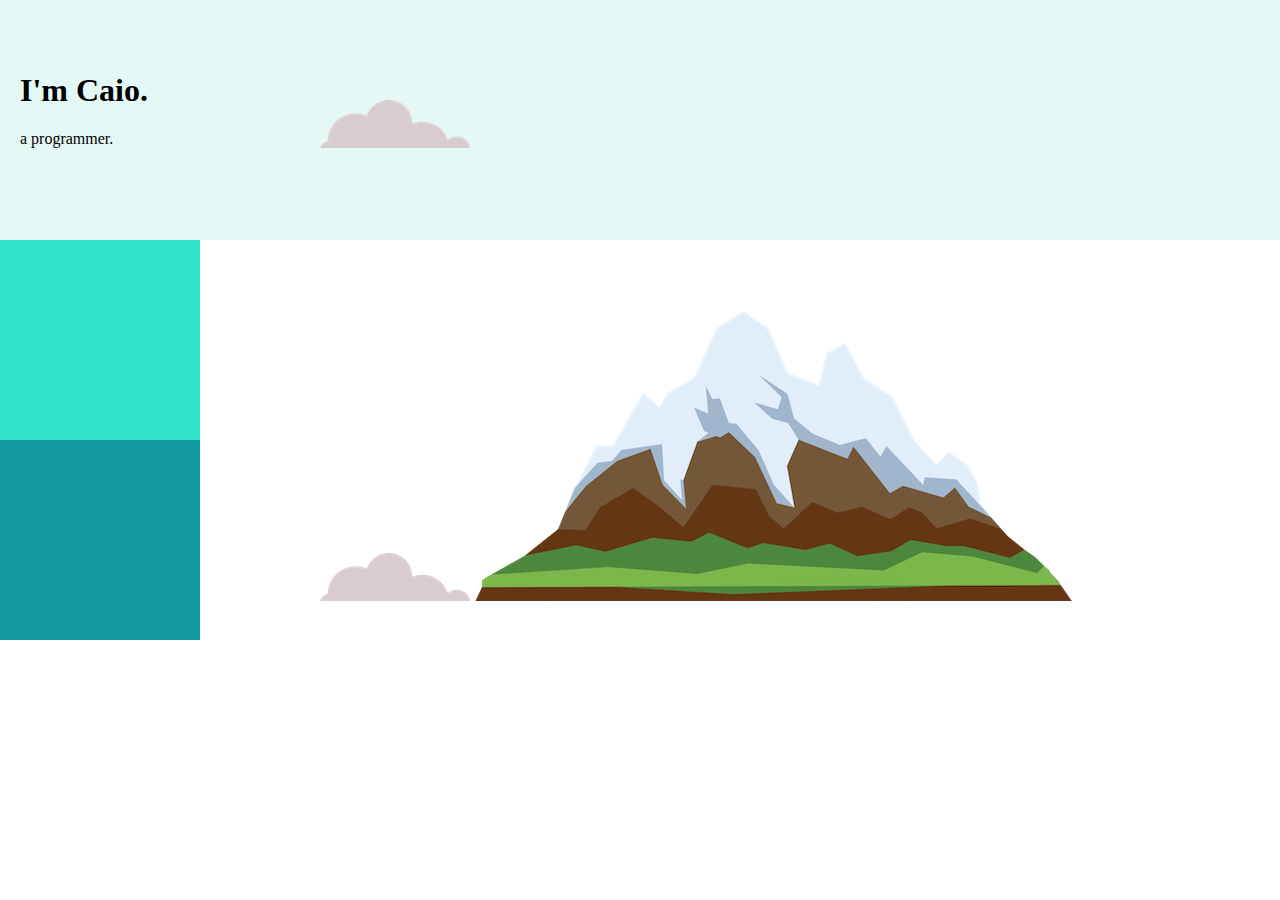
==== CSS -  My Site/index.html @ 96283294 "challenge - position" ====
<!DOCTYPE html>
<html lang="en">
  <head>
    <meta charset="UTF-8" />
    <meta name="viewport" content="width=device-width, initial-scale=1.0" />
    <meta http-equiv="X-UA-Compatible" content="ie=edge" />
    <link rel="stylesheet" href="styles.css" />
    <link rel="icon" href="favicon.ico" />
    <title>Caio Arruda</title>
  </head>
  <body>
    <div class="top-container">
      <img class="cloud" src="images/cloud.png" alt="cloud-img" />
      <h1>I'm Caio.</h1>
      <p>a programmer.</p>
      <img class="cloud" src="images/cloud.png" alt="cloud-img" />
      <img class="mountain" src="images/mountain.png" alt="mountain-img" />
    </div>
    <div class="middle-container"></div>
    <div class="bottom-container"></div>
  </body>
</html>
---- CSS -  My Site/styles.css ----
body {
  margin: 0;
}

h1 {
  margin-top: 0;
}

.top-container {
  background-color: #e4f9f5;
  height: 200px;
  width: 100%;
  padding: 20px;
}

.middle-container {
  background-color: #30e3ca;
  height: 200px;
  width: 200px;
}

.bottom-container {
  background-color: #11999e;
  height: 200px;
  width: 200px;
}

img {
  position: relative;
  left: 300px;
  top: 80px;
}
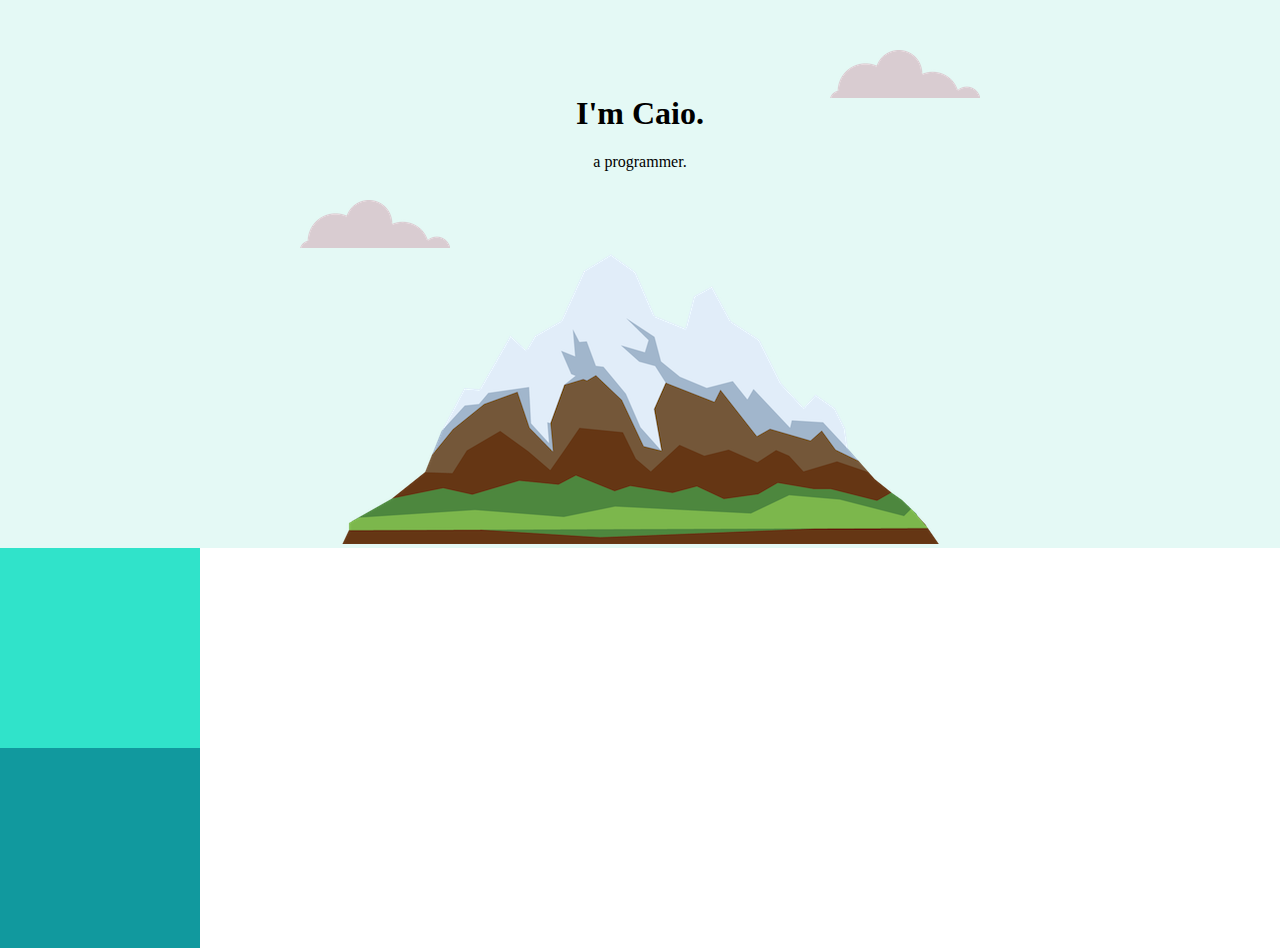
==== commit f69e5d3f: "lecture 47" ====
--- a/CSS -  My Site/index.html
+++ b/CSS -  My Site/index.html
@@ -10,11 +10,11 @@
   </head>
   <body>
     <div class="top-container">
-      <img class="cloud" src="images/cloud.png" alt="cloud-img" />
+      <img class="top-cloud" src="images/cloud.png" alt="cloud-img" />
       <h1>I'm Caio.</h1>
       <p>a programmer.</p>
-      <img class="cloud" src="images/cloud.png" alt="cloud-img" />
-      <img class="mountain" src="images/mountain.png" alt="mountain-img" />
+      <img class="bottom-cloud" src="images/cloud.png" alt="cloud-img" />
+      <img src="images/mountain.png" alt="mountain-img" />
     </div>
     <div class="middle-container"></div>
     <div class="bottom-container"></div>
--- a/CSS -  My Site/styles.css
+++ b/CSS -  My Site/styles.css
@@ -1,5 +1,6 @@
 body {
   margin: 0;
+  text-align: center;
 }
 
 h1 {
@@ -8,9 +9,8 @@
 
 .top-container {
   background-color: #e4f9f5;
-  height: 200px;
-  width: 100%;
-  padding: 20px;
+  position: relative;
+  padding-top: 95px;
 }
 
 .middle-container {
@@ -25,8 +25,13 @@
   width: 200px;
 }
 
-img {
-  position: relative;
+.top-cloud {
+  position: absolute;
+  right: 300px;
+  top: 50px;
+}
+
+.bottom-cloud {
+  position: absolute;
   left: 300px;
-  top: 80px;
-}
+  bottom: 300px;
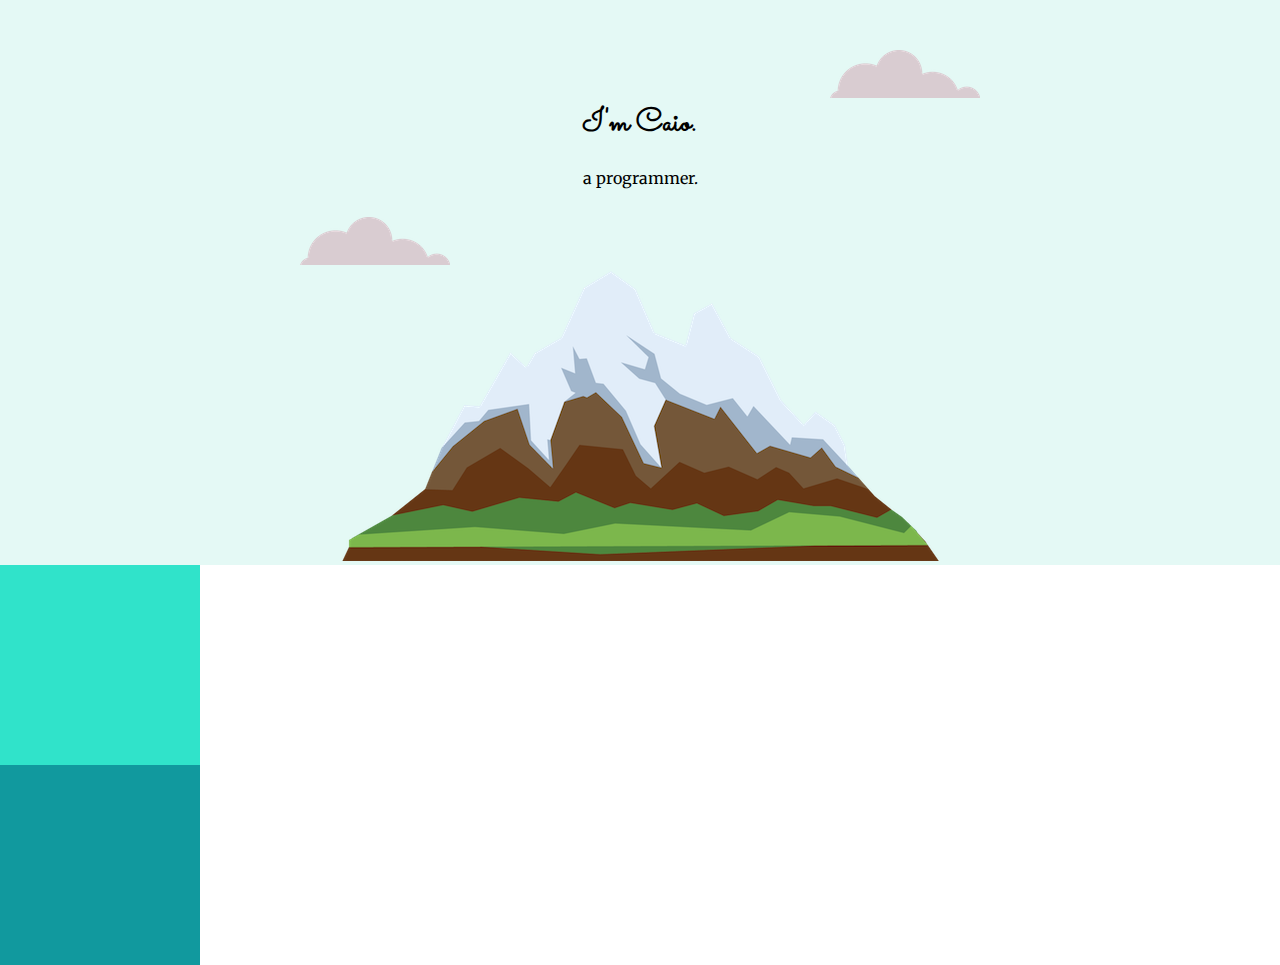
==== commit 1f24af8f: "adding fonts for website" ====
--- a/CSS -  My Site/index.html
+++ b/CSS -  My Site/index.html
@@ -6,6 +6,10 @@
     <meta http-equiv="X-UA-Compatible" content="ie=edge" />
     <link rel="stylesheet" href="styles.css" />
     <link rel="icon" href="favicon.ico" />
+    <link
+      href="https://fonts.googleapis.com/css?family=Merriweather|Montserrat|Sacramento&display=swap"
+      rel="stylesheet"
+    />
     <title>Caio Arruda</title>
   </head>
   <body>
--- a/CSS -  My Site/styles.css
+++ b/CSS -  My Site/styles.css
@@ -1,16 +1,25 @@
 body {
   margin: 0;
   text-align: center;
+  font-family: "Merriweather", serif;
 }
 
 h1 {
   margin-top: 0;
+  font-family: "Sacramento", cursive;
 }
 
+h2 {
+  font-family: "Montserrat", sans-serif;
+}
+
+h3 {
+  font-family: "Montserrat", sans-serif;
+}
 .top-container {
   background-color: #e4f9f5;
   position: relative;
-  padding-top: 95px;
+  padding-top: 100px;
 }
 
 .middle-container {
@@ -35,3 +44,4 @@
   position: absolute;
   left: 300px;
   bottom: 300px;
+}
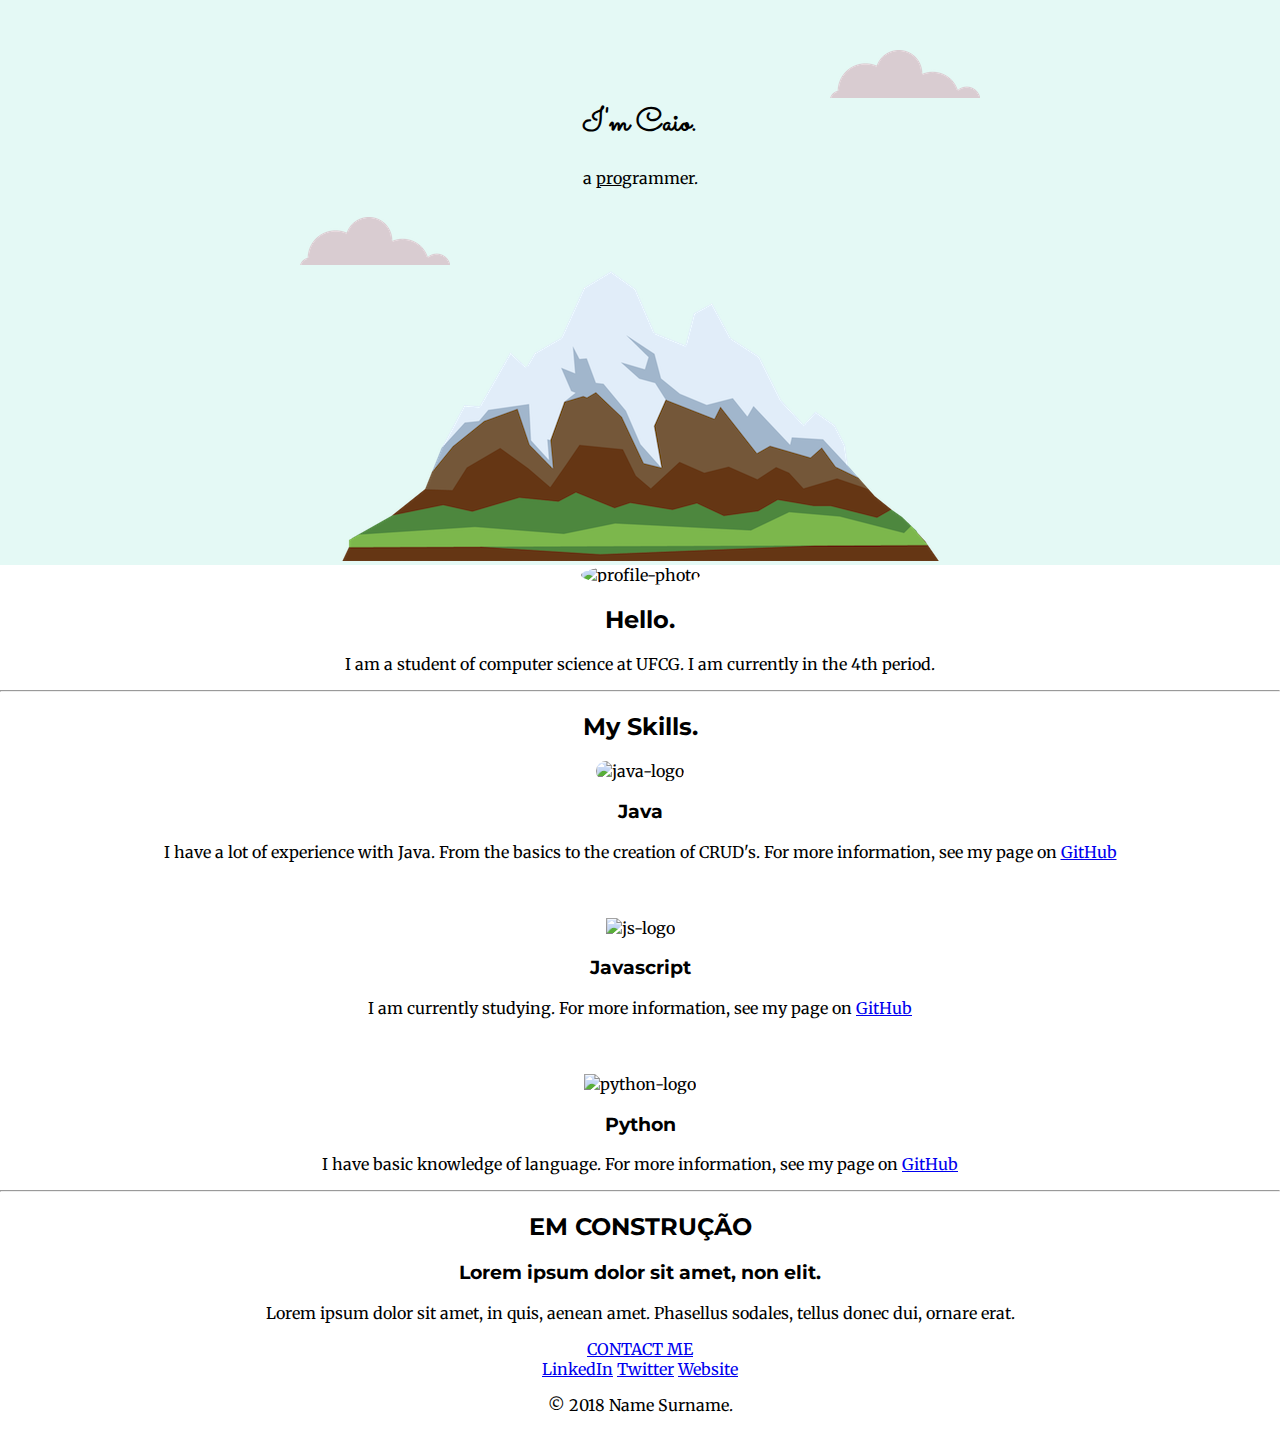
==== commit 60b9e09e: "portfolio" ====
--- a/CSS -  My Site/index.html
+++ b/CSS -  My Site/index.html
@@ -16,11 +16,89 @@
     <div class="top-container">
       <img class="top-cloud" src="images/cloud.png" alt="cloud-img" />
       <h1>I'm Caio.</h1>
-      <p>a programmer.</p>
+      <p>a <span class="pro">pro</span>grammer.</p>
       <img class="bottom-cloud" src="images/cloud.png" alt="cloud-img" />
       <img src="images/mountain.png" alt="mountain-img" />
     </div>
-    <div class="middle-container"></div>
-    <div class="bottom-container"></div>
+    <div class="middle-container">
+      <div class="profile">
+        <img
+          class="img-profile"
+          src="https://lh3.googleusercontent.com/[base64]w442-h589-no"
+          alt="profile-photo"
+        />
+        <h2>Hello.</h2>
+        <p>
+          I am a student of computer science at UFCG. I am currently in the 4th
+          period.
+        </p>
+      </div>
+      <hr />
+      <div class="skills">
+        <h2>My Skills.</h2>
+        <div class="skill-row">
+          <img
+            class="java-logo"
+            src="https://www.capitani.com.br/wp-content/uploads/2017/07/java-logo-300x300.jpg"
+            alt="java-logo"
+          />
+          <h3>Java</h3>
+          <p>
+            I have a lot of experience with Java. From the basics to the
+            creation of CRUD's. For more information, see my page on
+            <a href="https://github.com/arrudacaio">GitHub</a>
+          </p>
+        </div>
+        <br />
+        <br />
+        <div class="skill-row">
+          <img
+            class="js-logo"
+            src="https://cdn-images-1.medium.com/max/800/1*Mn_mGNUGxK6gCROym_z8Bg.png"
+            alt="js-logo"
+          />
+          <h3>Javascript</h3>
+          <p>
+            I am currently studying. For more information, see my page on
+            <a href="https://github.com/arrudacaio">GitHub</a>
+          </p>
+        </div>
+        <br />
+        <br />
+        <div class="skill-row">
+          <img
+            class="python-logo"
+            src="http://developernews.com.br/wp-content/uploads/2019/07/python-logo-1.png"
+            alt="python-logo"
+          />
+          <h3>Python</h3>
+          <p>
+            I have basic knowledge of language. For more information, see my
+            page on <a href="https://github.com/arrudacaio">GitHub</a>
+          </p>
+        </div>
+      </div>
+      <hr />
+      <div class="contact-me">
+        <h2>EM CONSTRUÇÃO</h2>
+        <h3>Lorem ipsum dolor sit amet, non elit.</h3>
+        <p>
+          Lorem ipsum dolor sit amet, in quis, aenean amet. Phasellus sodales,
+          tellus donec dui, ornare erat.
+        </p>
+        <a class="btn" href="mailto:caio.arruda@ccc.ufcg.edu.br">CONTACT ME</a>
+      </div>
+    </div>
+
+    <div class="bottom-container">
+      <a
+        class="footer-link"
+        href="https://www.linkedin.com/in/caio-arruda-2b304b185/"
+        >LinkedIn</a
+      >
+      <a class="footer-link" href="https://twitter.com/">Twitter</a>
+      <a class="footer-link" href="https://www.appbrewery.co/">Website</a>
+      <p>© 2018 Name Surname.</p>
+    </div>
   </body>
 </html>
--- a/CSS -  My Site/styles.css
+++ b/CSS -  My Site/styles.css
@@ -16,6 +16,10 @@
 h3 {
   font-family: "Montserrat", sans-serif;
 }
+
+.pro {
+  text-decoration: underline;
+}
 .top-container {
   background-color: #e4f9f5;
   position: relative;
@@ -23,15 +27,9 @@
 }
 
 .middle-container {
-  background-color: #30e3ca;
-  height: 200px;
-  width: 200px;
 }
 
 .bottom-container {
-  background-color: #11999e;
-  height: 200px;
-  width: 200px;
 }
 
 .top-cloud {
@@ -45,3 +43,31 @@
   left: 300px;
   bottom: 300px;
 }
+
+.img-profile {
+  max-width: 350px;
+  width: auto;
+  border-radius: 100%;
+}
+
+.java-logo {
+  border-radius: 50px;
+  max-width: 200px;
+  max-height: 150px;
+  width: auto;
+  height: auto;
+}
+
+.js-logo {
+  max-width: 200px;
+  max-height: 150px;
+  width: auto;
+  height: auto;
+}
+
+.python-logo {
+  max-width: 200px;
+  max-height: 150px;
+  width: auto;
+  height: auto;
+}
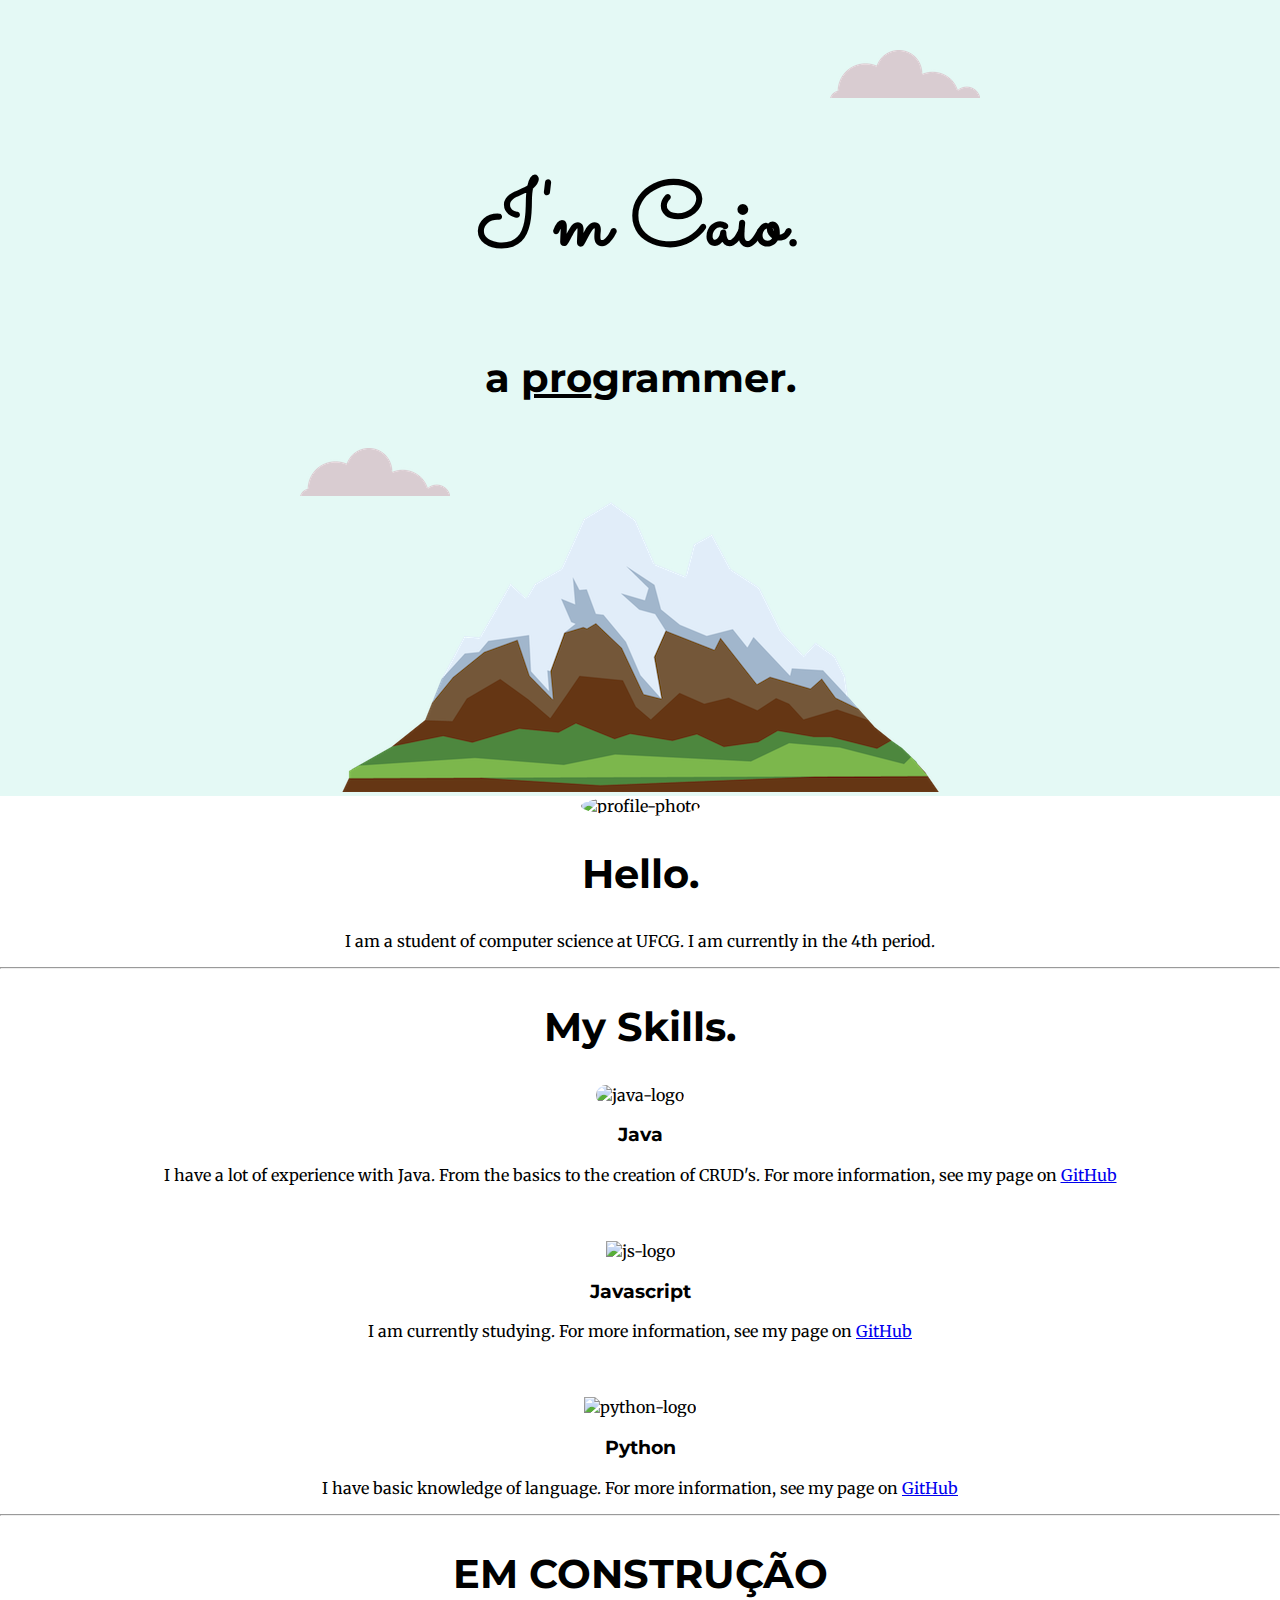
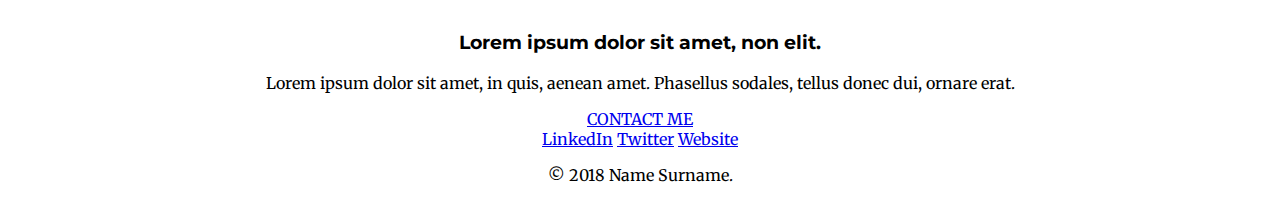
==== commit 49c24bee: "lecture 54" ====
--- a/CSS -  My Site/index.html
+++ b/CSS -  My Site/index.html
@@ -16,7 +16,7 @@
     <div class="top-container">
       <img class="top-cloud" src="images/cloud.png" alt="cloud-img" />
       <h1>I'm Caio.</h1>
-      <p>a <span class="pro">pro</span>grammer.</p>
+      <h2>a <span class="pro">pro</span>grammer.</h2>
       <img class="bottom-cloud" src="images/cloud.png" alt="cloud-img" />
       <img src="images/mountain.png" alt="mountain-img" />
     </div>
--- a/CSS -  My Site/styles.css
+++ b/CSS -  My Site/styles.css
@@ -5,12 +5,14 @@
 }
 
 h1 {
-  margin-top: 0;
+  font-size: 5.625rem;
+  margin-top: 50px auto 0 auto;
   font-family: "Sacramento", cursive;
 }
 
 h2 {
   font-family: "Montserrat", sans-serif;
+  font-size: 2.5rem;
 }
 
 h3 {
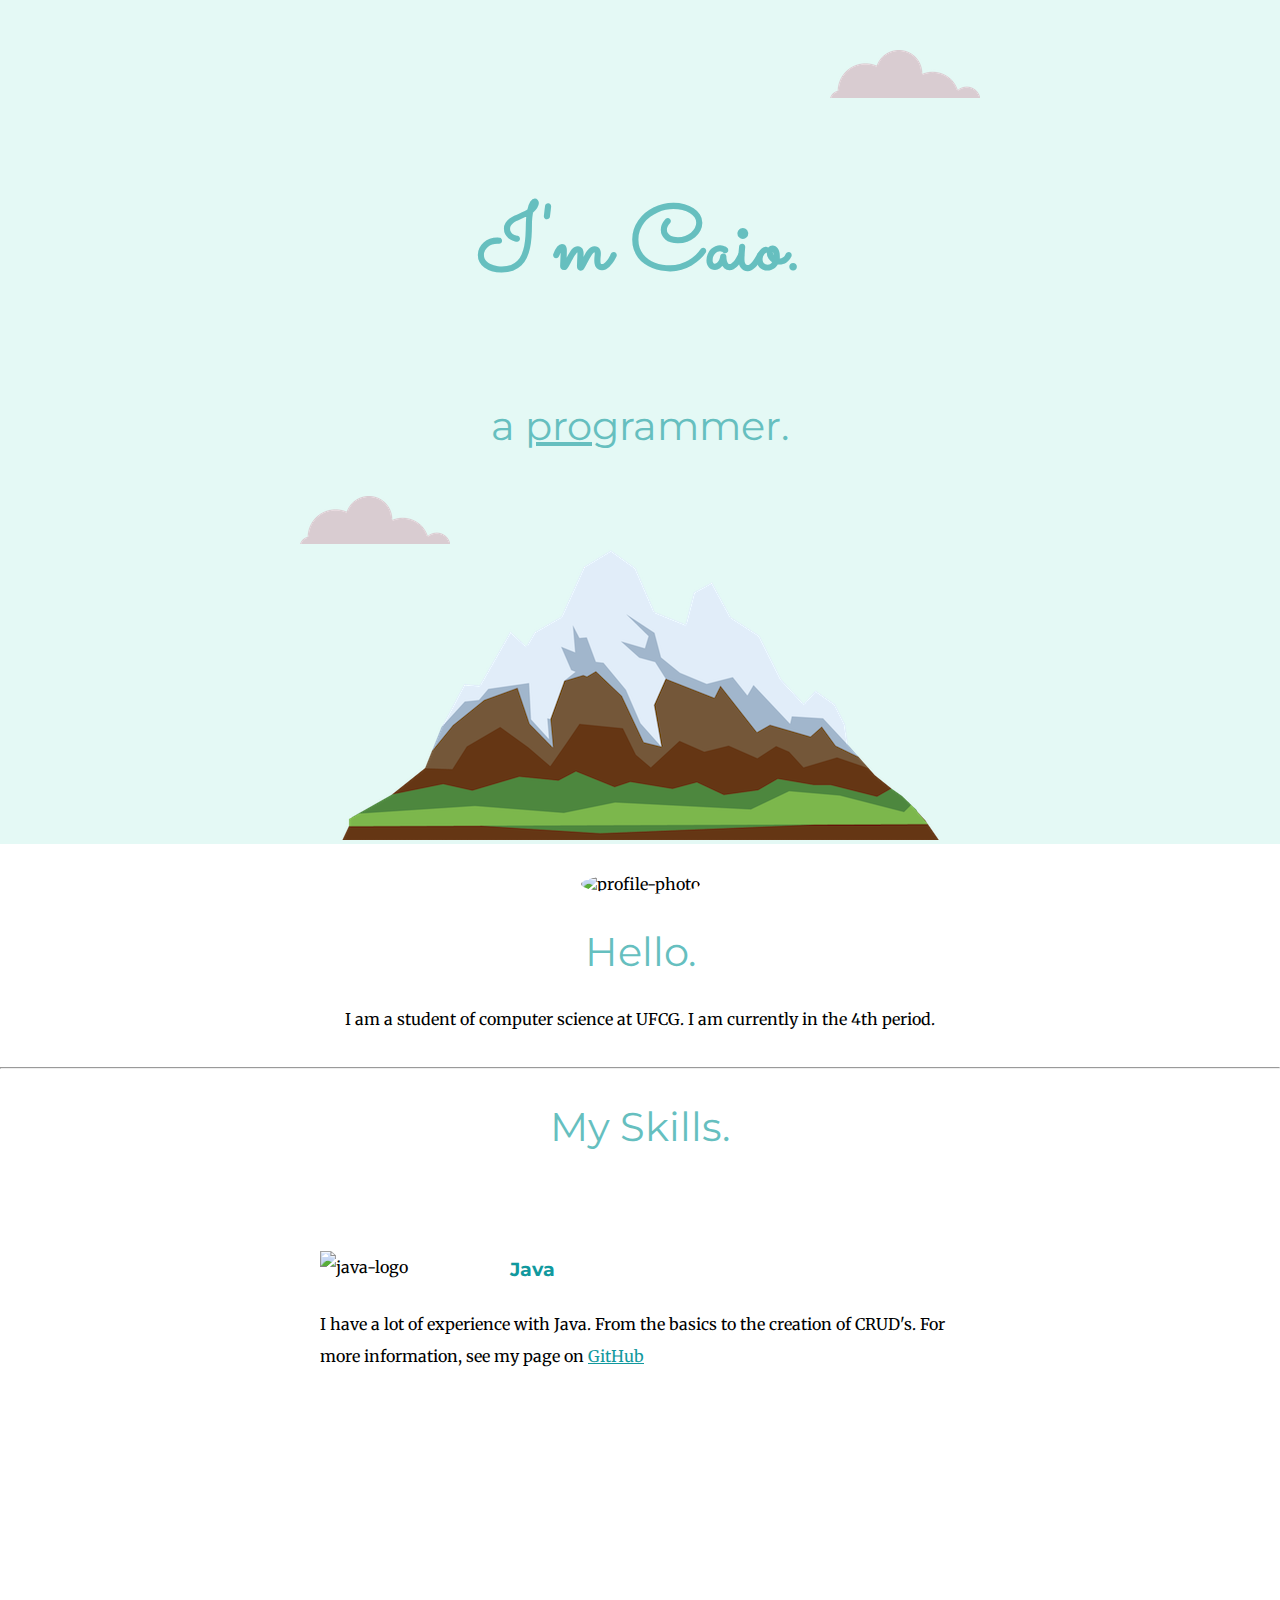
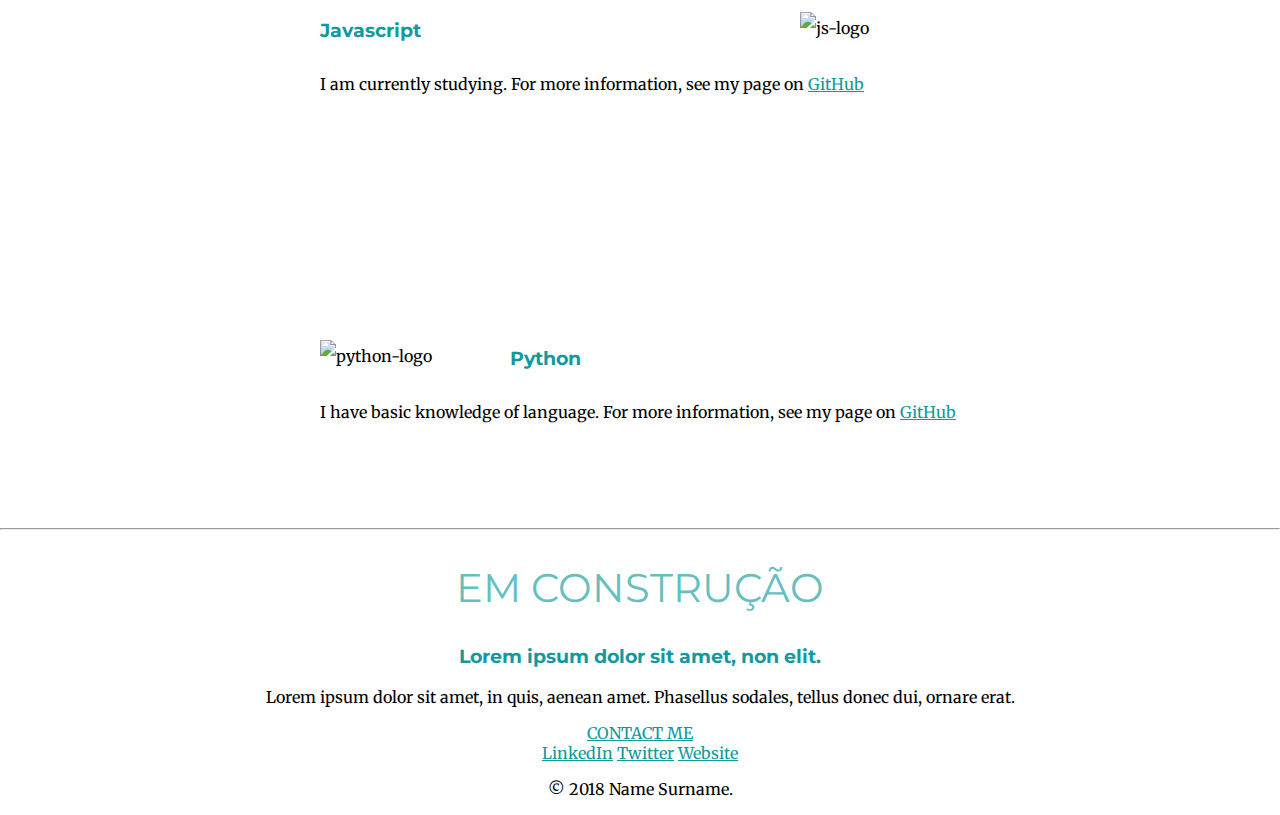
==== commit 4cb9327a: "recuperando arquivos" ====
--- a/CSS -  My Site/index.html
+++ b/CSS -  My Site/index.html
@@ -24,11 +24,12 @@
       <div class="profile">
         <img
           class="img-profile"
-          src="https://lh3.googleusercontent.com/[base64]w442-h589-no"
+          src="https://lh3.googleusercontent.com/[base64]w405-h540-no"
           alt="profile-photo"
         />
+
         <h2>Hello.</h2>
-        <p>
+        <p class="profile-resume">
           I am a student of computer science at UFCG. I am currently in the 4th
           period.
         </p>
@@ -38,7 +39,7 @@
         <h2>My Skills.</h2>
         <div class="skill-row">
           <img
-            class="java-logo"
+            class="java-img"
             src="https://www.capitani.com.br/wp-content/uploads/2017/07/java-logo-300x300.jpg"
             alt="java-logo"
           />
@@ -53,7 +54,7 @@
         <br />
         <div class="skill-row">
           <img
-            class="js-logo"
+            class="js-img"
             src="https://cdn-images-1.medium.com/max/800/1*Mn_mGNUGxK6gCROym_z8Bg.png"
             alt="js-logo"
           />
@@ -67,7 +68,7 @@
         <br />
         <div class="skill-row">
           <img
-            class="python-logo"
+            class="python-img"
             src="http://developernews.com.br/wp-content/uploads/2019/07/python-logo-1.png"
             alt="python-logo"
           />
--- a/CSS -  My Site/styles.css
+++ b/CSS -  My Site/styles.css
@@ -8,15 +8,24 @@
   font-size: 5.625rem;
   margin-top: 50px auto 0 auto;
   font-family: "Sacramento", cursive;
+  color: #66bfbf;
+  line-height: 2;
 }
 
 h2 {
   font-family: "Montserrat", sans-serif;
   font-size: 2.5rem;
+  color: #66bfbf;
+  font-weight: normal;
 }
 
 h3 {
   font-family: "Montserrat", sans-serif;
+  color: #11999e;
+}
+
+a {
+  color: #11999e;
 }
 
 .pro {
@@ -46,30 +55,37 @@
   bottom: 300px;
 }
 
-.img-profile {
-  max-width: 350px;
-  width: auto;
-  border-radius: 100%;
+.profile-resume {
+  margin-bottom: 38px;
 }
 
-.java-logo {
-  border-radius: 50px;
-  max-width: 200px;
-  max-height: 150px;
+.img-profile {
+  margin-top: 30px;
+  max-width: 250px;
   width: auto;
-  height: auto;
+  border-radius: 200%;
 }
 
-.js-logo {
-  max-width: 200px;
-  max-height: 150px;
-  width: auto;
-  height: auto;
+.skill-row {
+  width: 50%;
+  margin: 100px auto 100px auto;
+  text-align: left;
+  line-height: 2;
+}
+.java-img {
+  width: 25%;
+  float: left;
+  margin-right: 30px;
 }
 
-.python-logo {
-  max-width: 200px;
-  max-height: 150px;
-  width: auto;
-  height: auto;
+.js-img {
+  width: 25%;
+  float: right;
+  margin-left: 30px;
 }
+
+.python-img {
+  width: 25%;
+  float: left;
+  margin-right: 30px;
+}
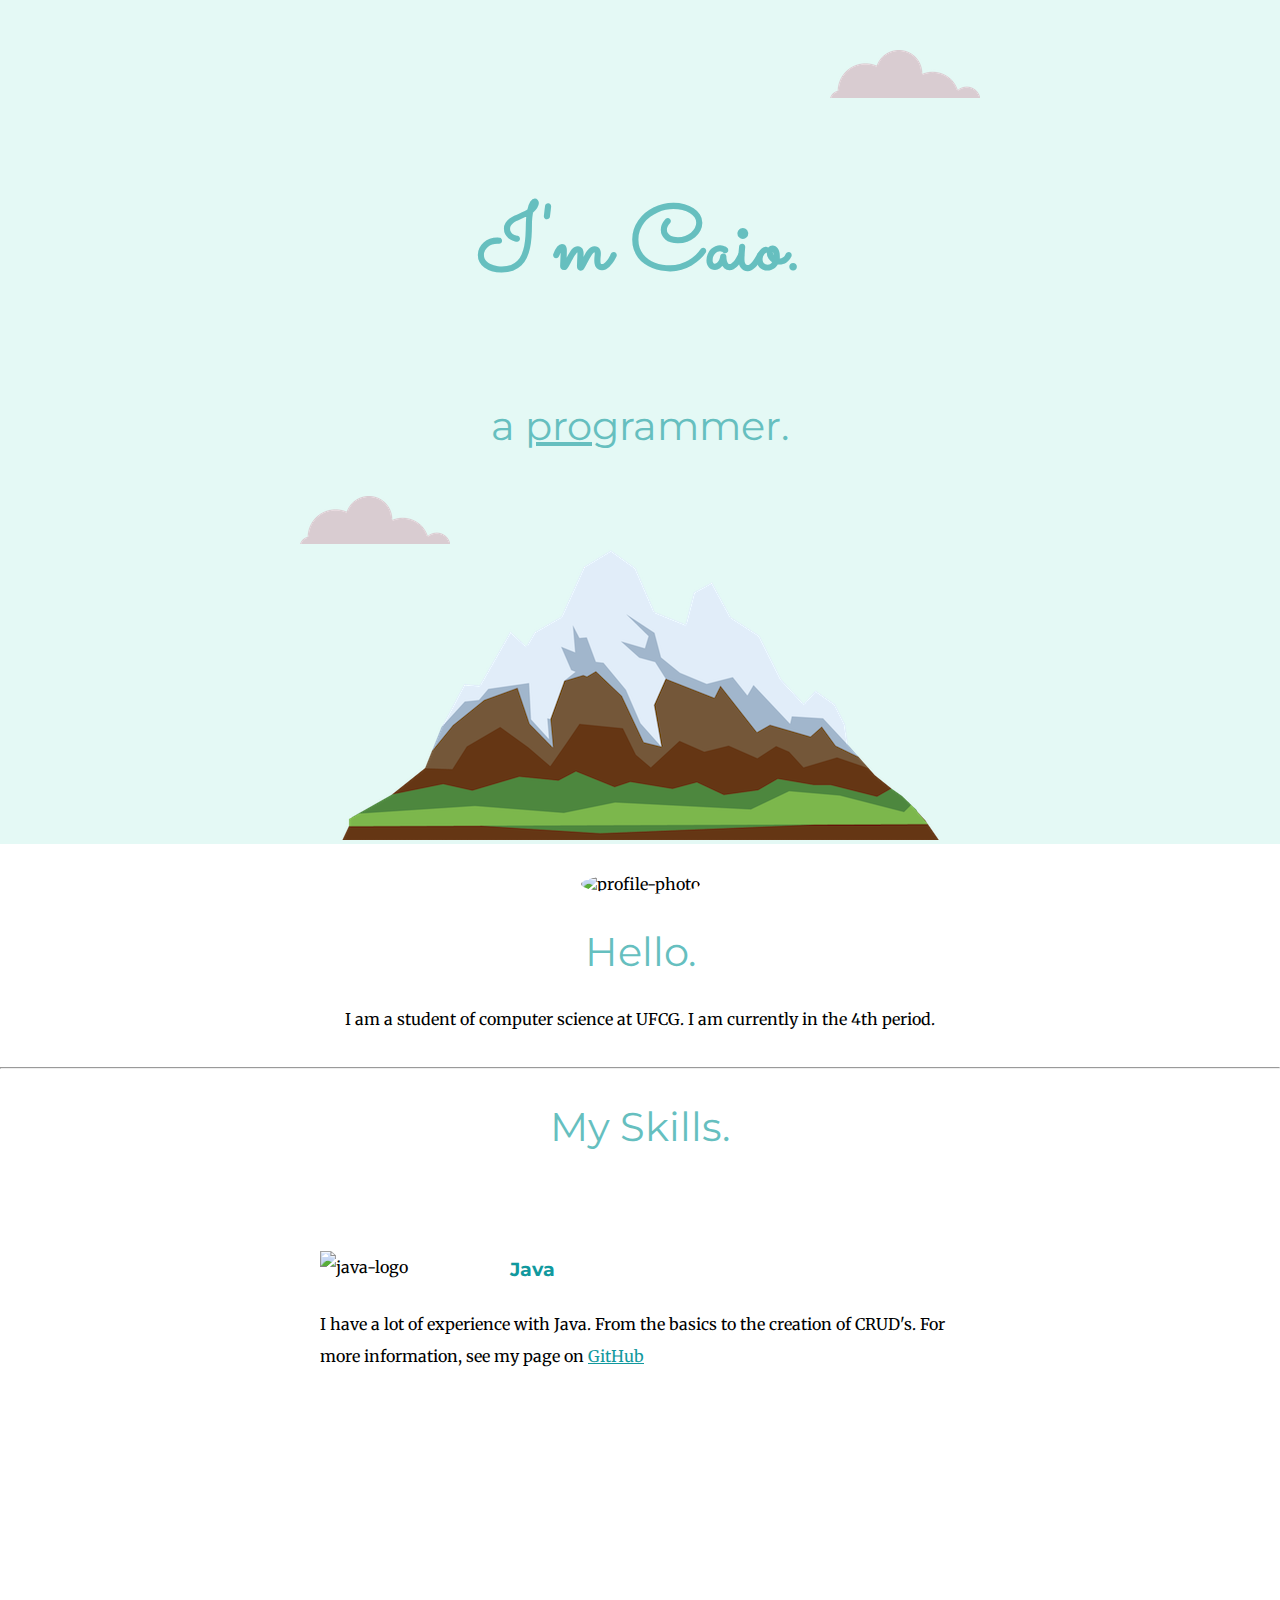
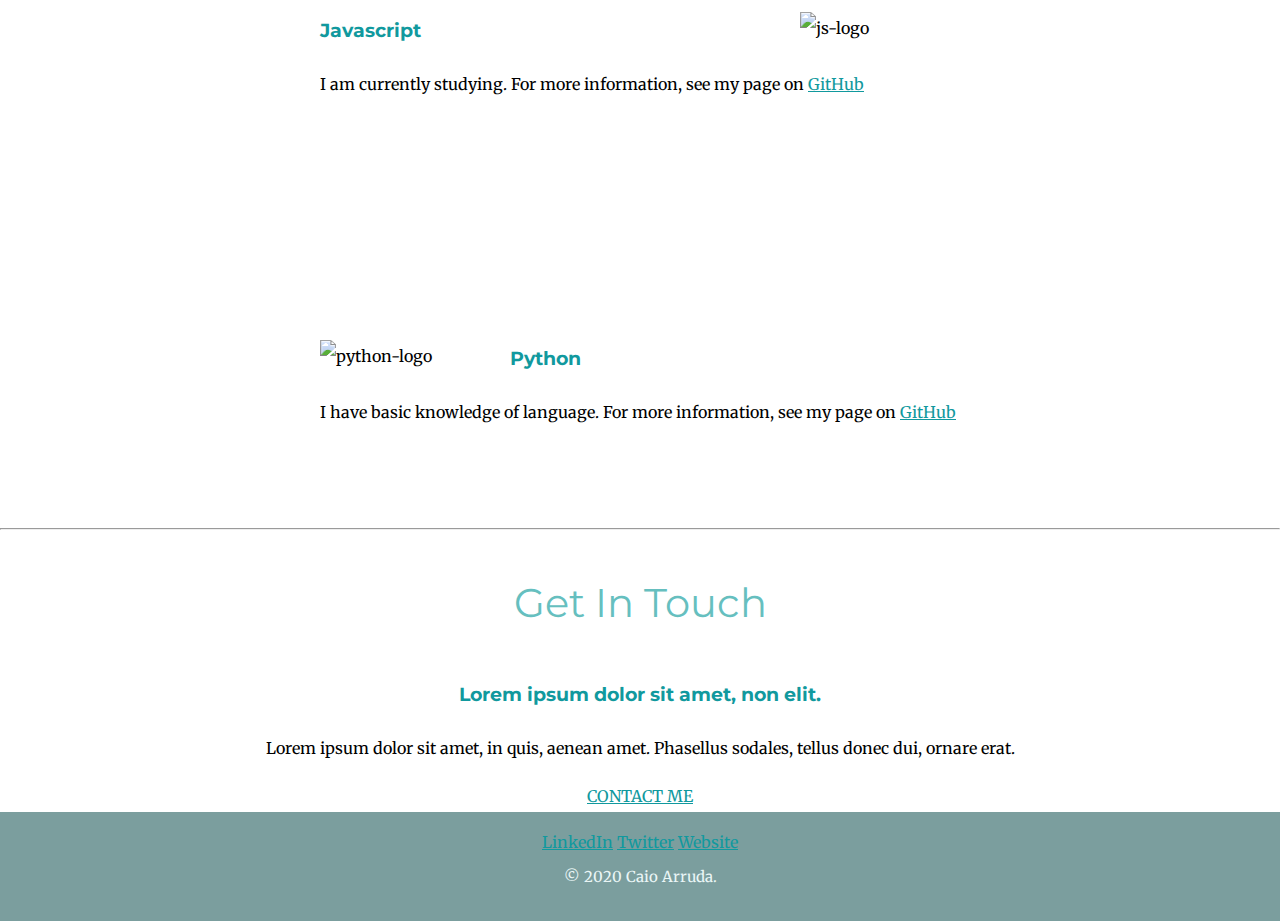
==== commit bc9d29c4: "atualização" ====
--- a/CSS -  My Site/index.html
+++ b/CSS -  My Site/index.html
@@ -81,7 +81,7 @@
       </div>
       <hr />
       <div class="contact-me">
-        <h2>EM CONSTRUÇÃO</h2>
+        <h2>Get In Touch</h2>
         <h3>Lorem ipsum dolor sit amet, non elit.</h3>
         <p>
           Lorem ipsum dolor sit amet, in quis, aenean amet. Phasellus sodales,
@@ -99,7 +99,7 @@
       >
       <a class="footer-link" href="https://twitter.com/">Twitter</a>
       <a class="footer-link" href="https://www.appbrewery.co/">Website</a>
-      <p>© 2018 Name Surname.</p>
+      <p class="copyright">© 2020 Caio Arruda.</p>
     </div>
   </body>
 </html>
--- a/CSS -  My Site/styles.css
+++ b/CSS -  My Site/styles.css
@@ -41,6 +41,13 @@
 }
 
 .bottom-container {
+  background-color: #7b9e9e;
+  padding-bottom: 10px;
+  padding: 20px;
+}
+
+.contact-me {
+  line-height: 2;
 }
 
 .top-cloud {
@@ -53,6 +60,9 @@
   position: absolute;
   left: 300px;
   bottom: 300px;
+}
+
+.footer-link {
 }
 
 .profile-resume {
@@ -89,3 +99,8 @@
   float: left;
   margin-right: 30px;
 }
+
+.copyright {
+  font-size: 15px;
+  color: #eaf6f6;
+}
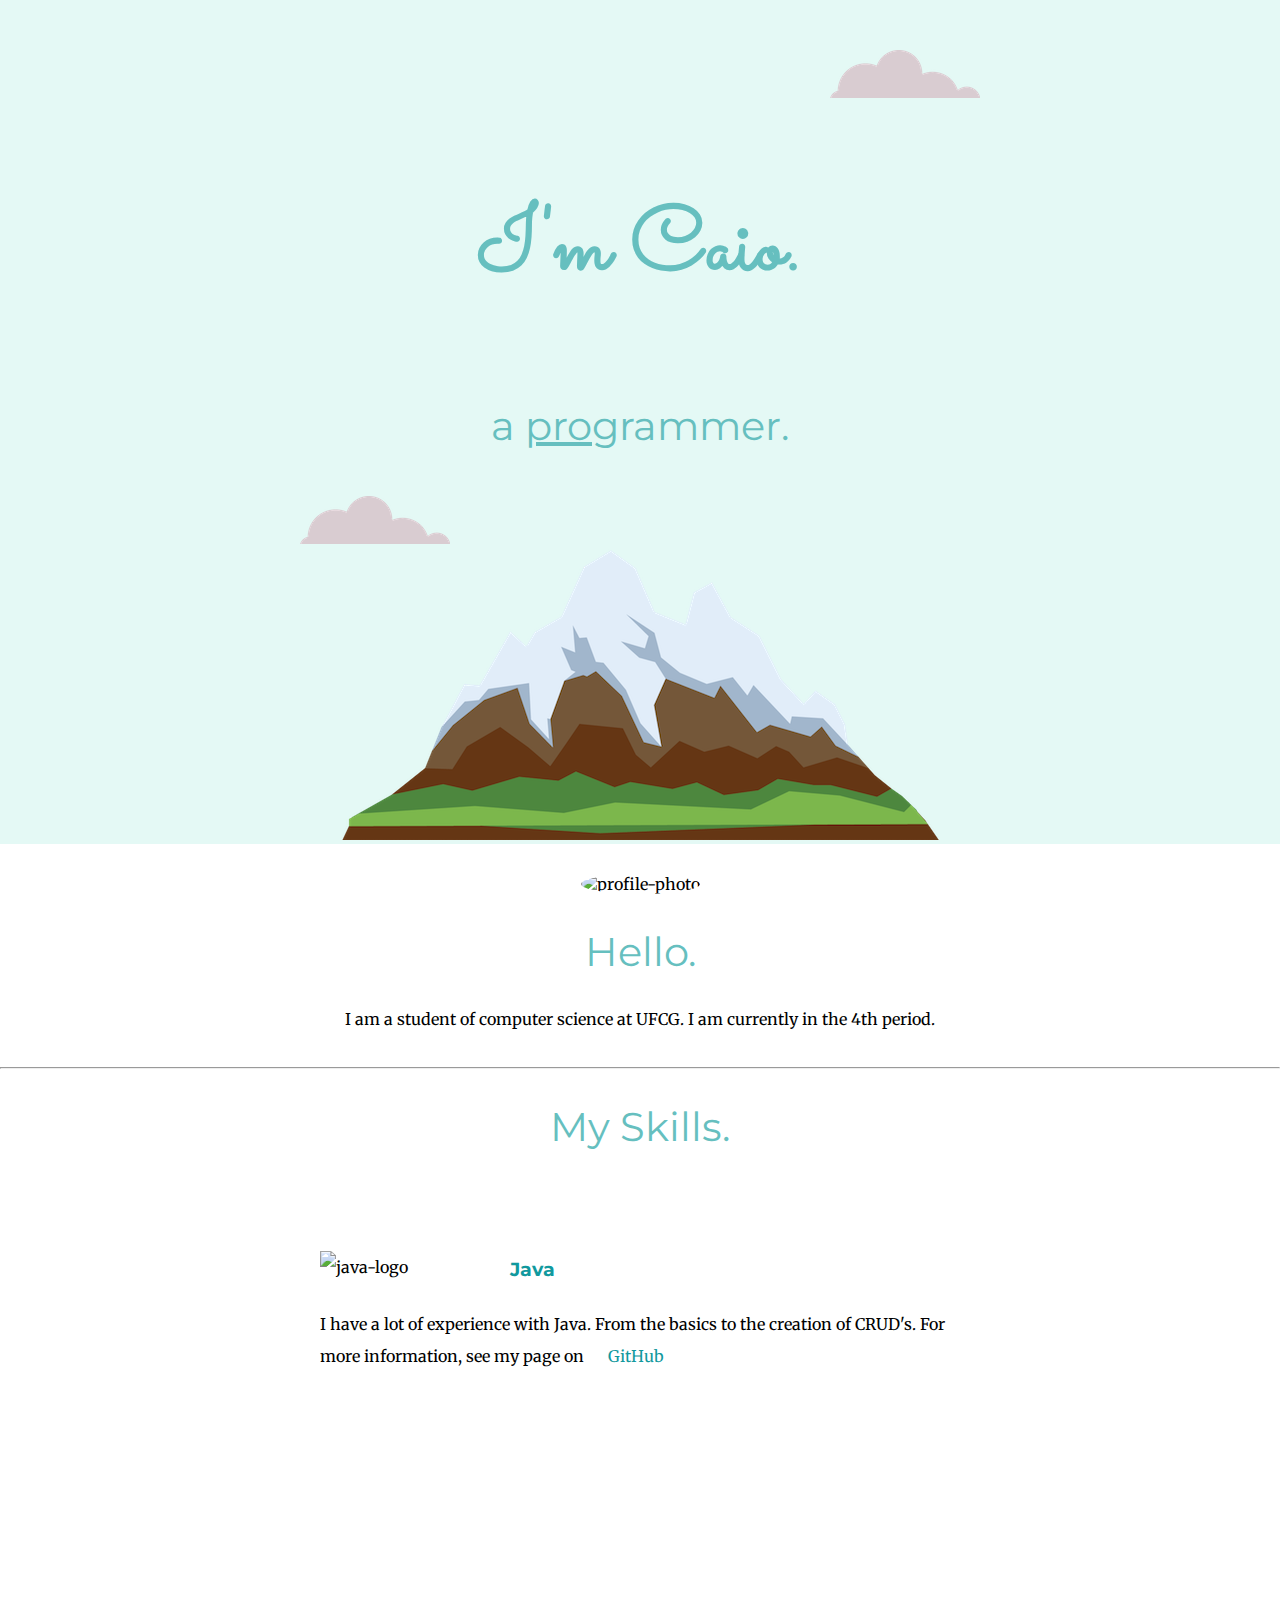
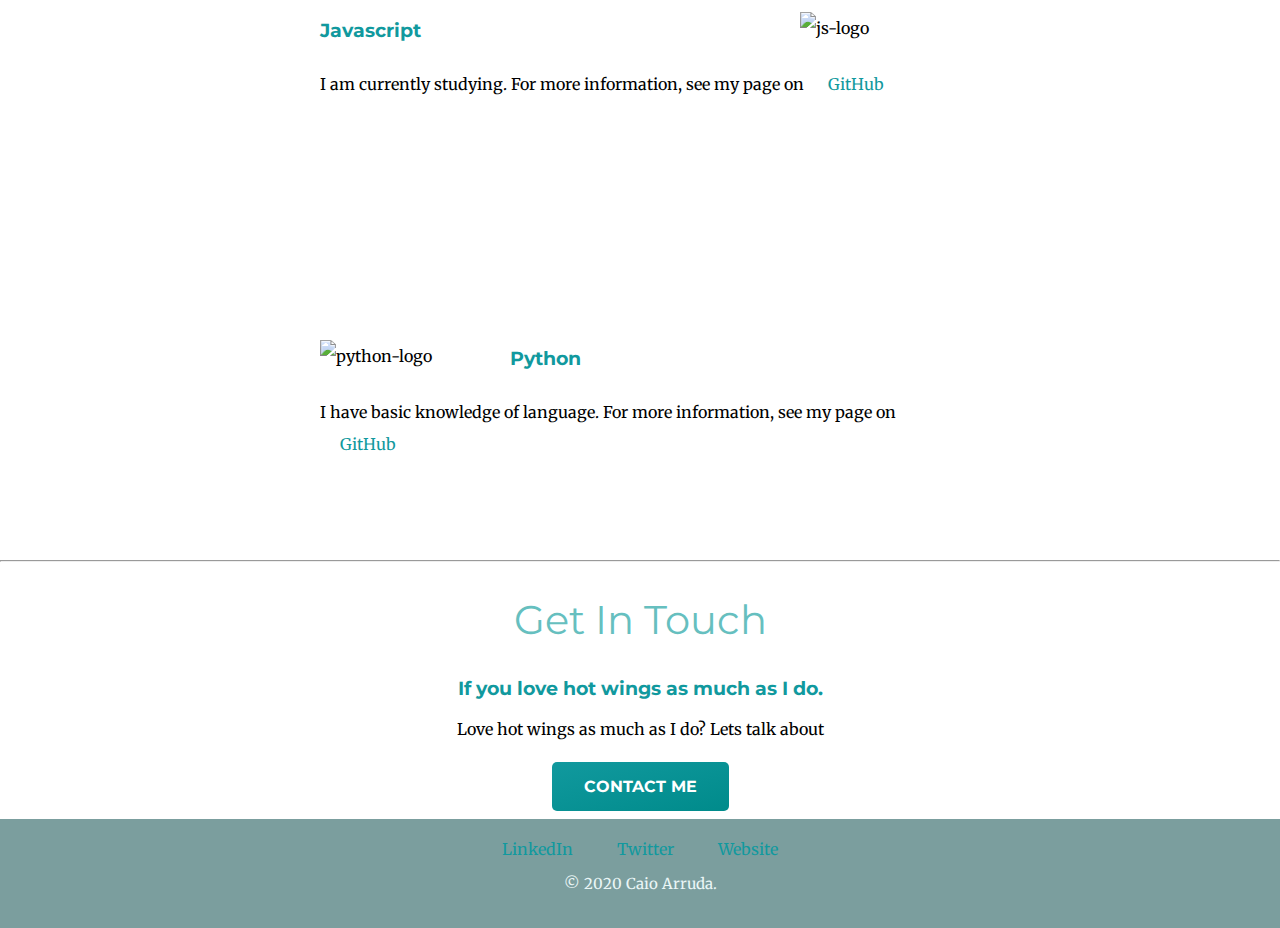
==== commit 48ff495a: "finished section 5" ====
--- a/CSS -  My Site/index.html
+++ b/CSS -  My Site/index.html
@@ -82,10 +82,9 @@
       <hr />
       <div class="contact-me">
         <h2>Get In Touch</h2>
-        <h3>Lorem ipsum dolor sit amet, non elit.</h3>
+        <h3>If you love hot wings as much as I do.</h3>
         <p>
-          Lorem ipsum dolor sit amet, in quis, aenean amet. Phasellus sodales,
-          tellus donec dui, ornare erat.
+          Love hot wings as much as I do? Lets talk about
         </p>
         <a class="btn" href="mailto:caio.arruda@ccc.ufcg.edu.br">CONTACT ME</a>
       </div>
--- a/CSS -  My Site/styles.css
+++ b/CSS -  My Site/styles.css
@@ -26,6 +26,8 @@
 
 a {
   color: #11999e;
+  text-decoration: none;
+  margin: 20px;
 }
 
 .pro {
@@ -37,6 +39,10 @@
   padding-top: 100px;
 }
 
+.copyright {
+  font-size: 0.75rem;
+}
+
 .middle-container {
 }
 
@@ -44,10 +50,6 @@
   background-color: #7b9e9e;
   padding-bottom: 10px;
   padding: 20px;
-}
-
-.contact-me {
-  line-height: 2;
 }
 
 .top-cloud {
@@ -63,6 +65,7 @@
 }
 
 .footer-link {
+  word-spacing: 100px;
 }
 
 .profile-resume {
@@ -104,3 +107,15 @@
   font-size: 15px;
   color: #eaf6f6;
 }
+
+.btn {
+  background-image: linear-gradient(to bottom right, #11999e, darkcyan);
+  border-radius: 5px;
+  font-family: "Montserrat", sans-serif;
+  color: white;
+  padding: 15px 32px;
+  text-align: center;
+  font-size: 16px;
+  font-weight: bold;
+  line-height: 4;
+}
